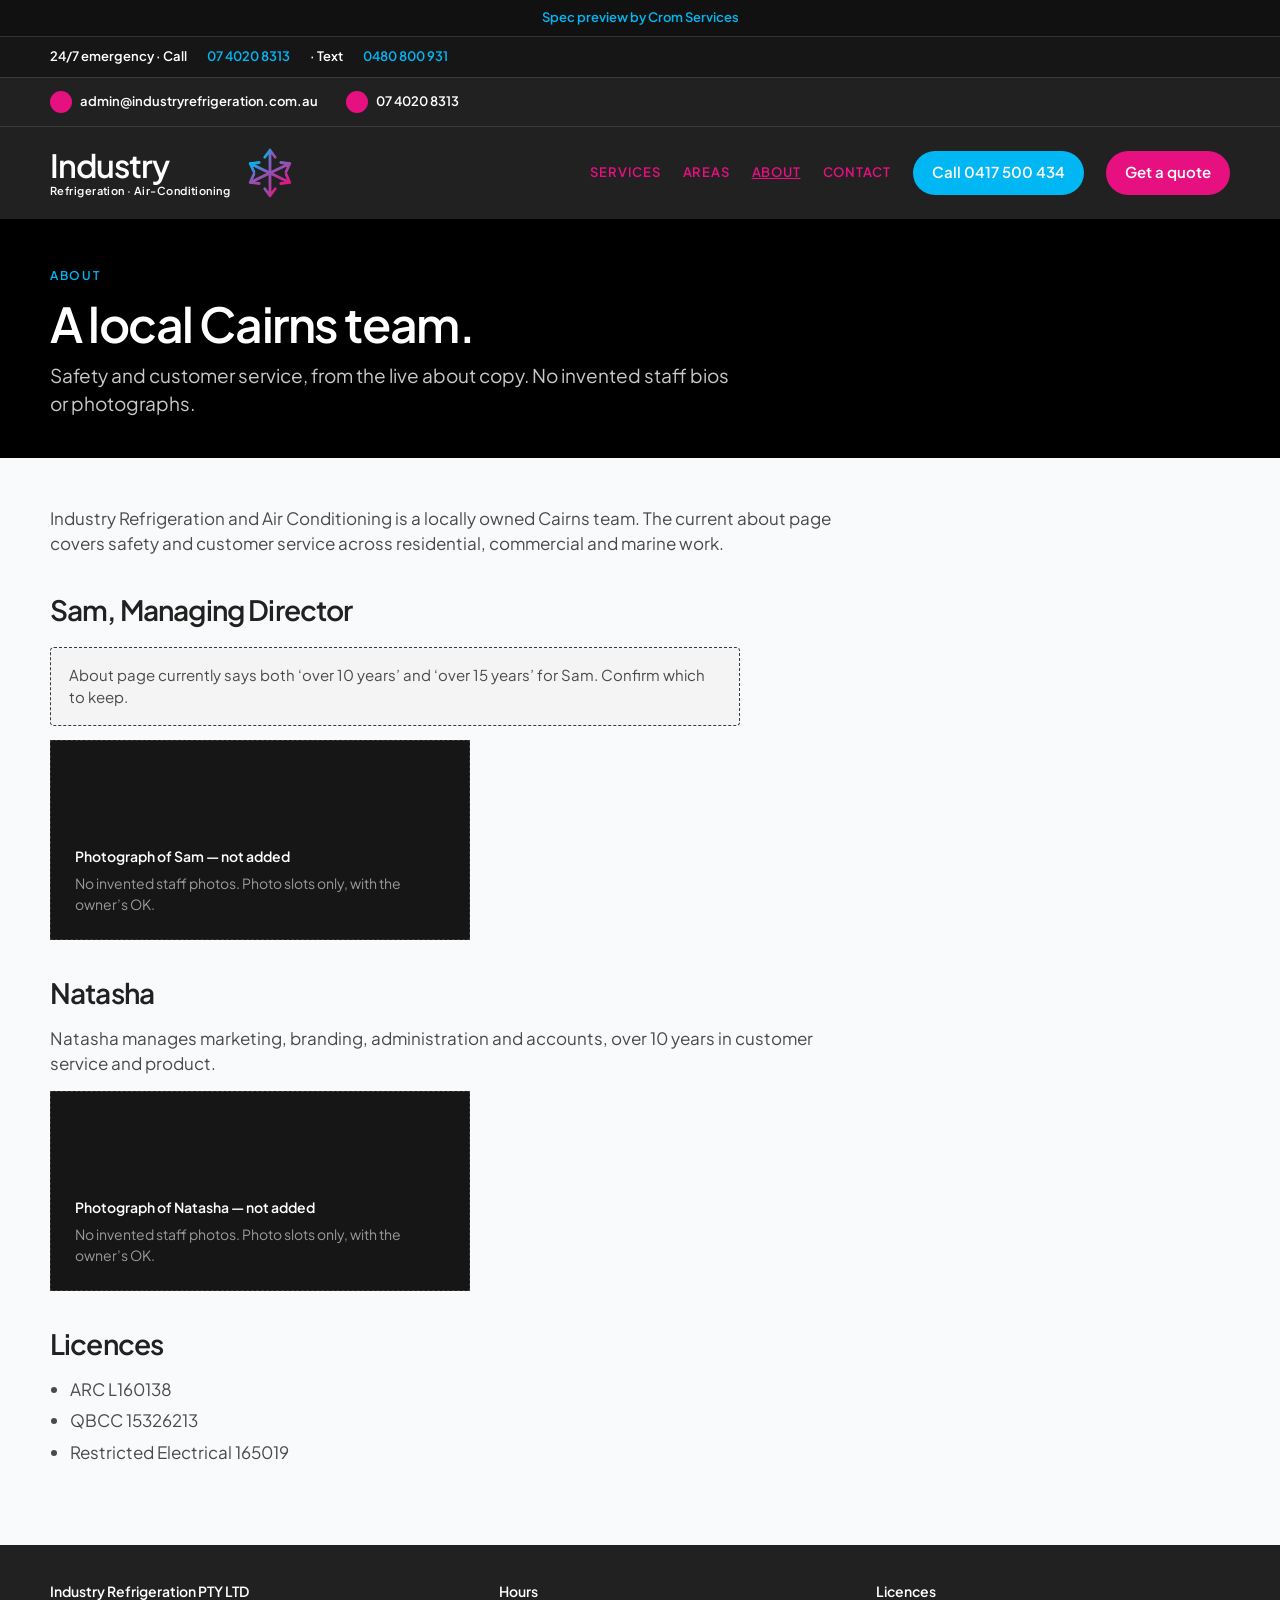
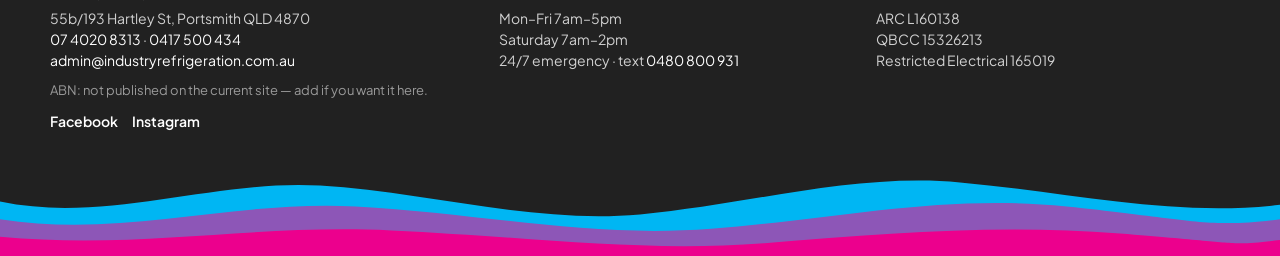
==== about.html @ 1b585e97 "Add static five-page spec preview for Industry Refrigeration Ship Home, Services, Areas, About and C" ====
<!DOCTYPE html>
<html lang="en-AU">
<head>
  <meta charset="UTF-8">
  <meta name="viewport" content="width=device-width, initial-scale=1">
  <meta name="robots" content="noindex, nofollow">
  <title>About the Cairns team | Industry Refrigeration</title>
  <meta name="description" content="Local Cairns team at Industry Refrigeration and Air Conditioning. Sam, Managing Director, and Natasha on marketing, branding, administration and accounts.">
  <link rel="stylesheet" href="css/site.css">
</head>
<body>
  <a class="skip" href="#main">Skip to content</a>
  <div class="spec-bar"><a href="https://cromservices.com.au">Spec preview by Crom Services</a></div>
  <div class="emergency">
    <div class="wrap">24/7 emergency · Call <a href="tel:+61740208313">07 4020 8313</a> · Text <a href="sms:+61480800931">0480 800 931</a></div>
  </div>
  <div class="topbar">
    <div class="wrap">
      <span class="chip"><span class="dot" aria-hidden="true"></span><a href="mailto:admin@industryrefrigeration.com.au">admin@industryrefrigeration.com.au</a></span>
      <span class="chip"><span class="dot" aria-hidden="true"></span><a href="tel:+61740208313">07 4020 8313</a></span>
    </div>
  </div>
  <header class="site">
    <div class="wrap">
      <a class="brand" href="index.html">
        <div class="word">Industry<span>Refrigeration · Air-Conditioning</span></div>
        <svg class="flake" width="56" height="56" viewBox="0 0 64 64" aria-hidden="true">
          <defs>
            <linearGradient id="flake-g" x1="0" y1="0" x2="1" y2="1">
              <stop offset="0" stop-color="#00B6F3"/>
              <stop offset="0.45" stop-color="#8D56B7"/>
              <stop offset="1" stop-color="#E61080"/>
            </linearGradient>
          </defs>
          <g fill="none" stroke="url(#flake-g)" stroke-width="3.2" stroke-linecap="round">
            <path d="M32 6v52M32 6l-6 8M32 6l6 8M32 58l-6-8M32 58l6-8"/>
            <path d="M9.4 21.2l45.2 21.6M9.4 21.2l10.2-1.2M9.4 21.2l4.2 9.4M54.6 42.8l-10.2 1.2M54.6 42.8l-4.2-9.4"/>
            <path d="M54.6 21.2L9.4 42.8M54.6 21.2l-10.2-1.2M54.6 21.2l-4.2 9.4M9.4 42.8l10.2 1.2M9.4 42.8l4.2-9.4"/>
          </g>
        </svg>
      </a>
      <nav class="primary" aria-label="Primary">
        <a href="services.html">Services</a>
        <a href="areas.html">Areas</a>
        <a href="about.html" aria-current="page">About</a>
        <a href="contact.html">Contact</a>
        <a class="btn btn-cyan" href="tel:+61417500434">Call 0417 500 434</a>
        <a class="btn btn-pink" href="contact.html#quote">Get a quote</a>
      </nav>
    </div>
  </header>
  <nav class="nav-compact" aria-label="Pages">
    <div class="wrap">
      <a href="services.html">Services</a>
      <a href="areas.html">Areas</a>
      <a href="about.html" aria-current="page">About</a>
      <a href="contact.html">Contact</a>
    </div>
  </nav>

  <main id="main">
    <section class="page-hero">
      <div class="wrap">
        <p class="kicker">About</p>
        <h1>A local Cairns team.</h1>
        <p class="lead">Safety and customer service, from the live about copy. No invented staff bios or photographs.</p>
      </div>
    </section>
    <section class="content">
      <div class="wrap">
        <p>Industry Refrigeration and Air Conditioning is a locally owned Cairns team. The current about page covers safety and customer service across residential, commercial and marine work.</p>
        <h2>Sam, Managing Director</h2>
        <p class="note">About page currently says both ‘over 10 years’ and ‘over 15 years’ for Sam. Confirm which to keep.</p>
        <div class="photo-slot" style="min-height:200px;max-width:420px;margin-bottom:24px">
          <strong>Photograph of Sam — not added</strong>
          No invented staff photos. Photo slots only, with the owner’s OK.
        </div>
        <h2>Natasha</h2>
        <p>Natasha manages marketing, branding, administration and accounts, over 10 years in customer service and product.</p>
        <div class="photo-slot" style="min-height:200px;max-width:420px;margin-bottom:24px">
          <strong>Photograph of Natasha — not added</strong>
          No invented staff photos. Photo slots only, with the owner’s OK.
        </div>
        <h2>Licences</h2>
        <ul>
          <li>ARC L160138</li>
          <li>QBCC 15326213</li>
          <li>Restricted Electrical 165019</li>
        </ul>
      </div>
    </section>
  </main>

  <footer class="site">
    <div class="wrap">
      <div>
        <strong>Industry Refrigeration PTY LTD</strong>
        55b/193 Hartley St, Portsmith QLD 4870<br>
        <a href="tel:+61740208313">07 4020 8313</a> · <a href="tel:+61417500434">0417 500 434</a><br>
        <a href="mailto:admin@industryrefrigeration.com.au">admin@industryrefrigeration.com.au</a>
        <p class="abn">ABN: not published on the current site — add if you want it here.</p>
        <p class="social">
          <a href="https://www.facebook.com/industryrefrigeration">Facebook</a>
          <a href="https://www.instagram.com/industryrefrigeration/">Instagram</a>
        </p>
      </div>
      <div>
        <strong>Hours</strong>
        Mon–Fri 7am–5pm<br>
        Saturday 7am–2pm<br>
        24/7 emergency · text <a href="sms:+61480800931">0480 800 931</a>
      </div>
      <div>
        <strong>Licences</strong>
        ARC L160138<br>
        QBCC 15326213<br>
        Restricted Electrical 165019
      </div>
    </div>
    <svg class="wave" width="1440" height="96" viewBox="0 0 1440 120" preserveAspectRatio="none" aria-hidden="true">
      <path fill="#00B6F3" d="M0 52c120 28 240-28 360-20s240 48 360 36 240-52 360-40 240 44 360 28v64H0Z"/>
      <path fill="#8D56B7" d="M0 74c140 24 260-24 400-16s260 40 400 28 260-44 400-28 160 28 240 16v46H0Z"/>
      <path fill="#EC008D" d="M0 96c160 16 280-16 440-8s280 28 420 16 260-24 400-12 120 16 180 8v20H0Z"/>
    </svg>
    <div class="wave-end"></div>
  </footer>
  <div class="sticky">
    <a class="btn btn-cyan" href="tel:+61740208313">Call 07 4020 8313</a>
    <a class="btn btn-pink" href="contact.html#quote">Get a quote</a>
  </div>
</body>
</html>
---- css/site.css ----
@font-face {
  font-family: "Plus Jakarta Sans";
  src: url("../fonts/plusjakartasans-400.woff2") format("woff2");
  font-weight: 400;
  font-style: normal;
  font-display: swap;
}
@font-face {
  font-family: "Plus Jakarta Sans";
  src: url("../fonts/plusjakartasans-600.woff2") format("woff2");
  font-weight: 600;
  font-style: normal;
  font-display: swap;
}

:root {
  --pink: #E61080;
  --pink-alt: #E9008B;
  --cyan: #00B6F3;
  --cyan-alt: #23BCEE;
  --wave-purple: #8D56B7;
  --wave-magenta: #C12DA1;
  --wave-end: #EC008D;
  --header: #212121;
  --hero: #000000;
  --paper: #FFFFFF;
  --mist: #F9FAFB;
  --ink: #212121;
  --muted: #4A4A4A;
  --line: #EAEAEA;
}

* { box-sizing: border-box; margin: 0; padding: 0; }

html, body { background: var(--mist); color: var(--ink); }

body {
  font-family: "Plus Jakarta Sans", "Segoe UI", sans-serif;
  font-size: 17px;
  font-weight: 400;
  line-height: 1.5;
  -webkit-font-smoothing: antialiased;
}

h1, h2, h3, .word { font-weight: 600; letter-spacing: -0.03em; }

a { color: inherit; text-decoration: none; }
a:hover { text-decoration: underline; }
.btn:hover { text-decoration: none; }

.skip {
  position: absolute;
  left: -999px;
  top: 8px;
  background: var(--cyan);
  color: #fff;
  padding: 8px 12px;
  z-index: 20;
}
.skip:focus { left: 8px; }

.wrap { width: min(1180px, calc(100% - 48px)); margin: 0 auto; }

.btn {
  display: inline-flex;
  align-items: center;
  justify-content: center;
  min-height: 44px;
  padding: 0 18px;
  font-weight: 600;
  font-size: 15px;
  border-radius: 24px;
  border: 1.5px solid transparent;
  cursor: pointer;
  font-family: inherit;
}
.btn-cyan { background: var(--cyan); color: #fff; }
.btn-pink { background: var(--pink); color: #fff; }
.btn-line { background: transparent; border-color: #fff; color: #fff; }
.btn-line-dark { background: transparent; border-color: var(--ink); color: var(--ink); }

.spec-bar {
  background: #111;
  color: #fff;
  font-size: 13px;
  font-weight: 600;
  text-align: center;
  padding: 8px 16px;
  border-bottom: 1px solid #333;
}
.spec-bar a { color: var(--cyan); }

.emergency {
  background: #161616;
  color: #fff;
  font-size: 13px;
  font-weight: 600;
  border-bottom: 1px solid #3A3A3A;
}
.emergency .wrap {
  display: flex;
  flex-wrap: wrap;
  gap: 8px 20px;
  align-items: center;
  min-height: 40px;
}
.emergency a { color: var(--cyan); }

.topbar {
  background: var(--header);
  color: #fff;
  font-size: 13px;
  font-weight: 600;
  border-bottom: 1px solid #3A3A3A;
}
.topbar .wrap {
  display: flex;
  align-items: center;
  gap: 28px;
  min-height: 48px;
}
.chip { display: inline-flex; align-items: center; gap: 8px; }
.dot {
  width: 22px;
  height: 22px;
  border-radius: 50%;
  background: var(--pink);
  display: inline-block;
  flex: 0 0 22px;
}

header.site { background: var(--header); color: #fff; }
header.site .wrap {
  display: flex;
  align-items: center;
  justify-content: space-between;
  min-height: 92px;
  gap: 16px;
}
.brand { display: flex; align-items: center; gap: 12px; }
.word { font-size: 32px; line-height: 1; color: #fff; }
.word span {
  display: block;
  font-size: 11px;
  font-weight: 600;
  letter-spacing: 0.04em;
  color: #fff;
  margin-top: 4px;
}
.flake { width: 56px; height: 56px; flex: 0 0 56px; }

nav.primary {
  display: flex;
  align-items: center;
  gap: 22px;
  font-size: 13px;
  font-weight: 600;
  letter-spacing: 0.06em;
  text-transform: uppercase;
  color: var(--pink);
}
nav.primary .btn { text-transform: none; letter-spacing: 0; }
nav.primary a[aria-current="page"] { text-decoration: underline; }

.nav-compact {
  display: none;
  background: var(--header);
  border-top: 1px solid #3A3A3A;
}
.nav-compact .wrap {
  display: flex;
  flex-wrap: wrap;
  gap: 10px 16px;
  padding: 8px 0 12px;
  font-size: 13px;
  font-weight: 600;
  letter-spacing: 0.06em;
  text-transform: uppercase;
  color: var(--pink);
}

.hero { background: var(--hero); color: #fff; padding: 72px 0 64px; }
.hero-grid { display: grid; grid-template-columns: 1.15fr 0.85fr; gap: 40px; }
.kicker {
  font-size: 12px;
  font-weight: 600;
  letter-spacing: 0.14em;
  text-transform: uppercase;
  color: var(--cyan);
  margin-bottom: 14px;
}
h1 { font-size: 48px; line-height: 1.05; margin-bottom: 18px; }
.lead { font-size: 19px; color: #C8C8C8; margin-bottom: 28px; max-width: 36em; }
.hero-actions { display: flex; flex-wrap: wrap; gap: 10px; }

.photo-slot {
  min-height: 340px;
  background: #161616;
  border: 1.5px dashed #3A3A3A;
  padding: 24px;
  display: flex;
  flex-direction: column;
  justify-content: flex-end;
  color: #9A9A9A;
  font-size: 14px;
}
.photo-slot strong { display: block; color: #fff; margin-bottom: 6px; font-weight: 600; }

.page-hero { background: var(--hero); color: #fff; padding: 48px 0 40px; }
.page-hero h1 { margin-bottom: 12px; }
.page-hero .lead { margin-bottom: 0; }

.pillars { padding: 64px 0 24px; background: var(--mist); }
.pillars h2 { font-size: 32px; margin-bottom: 20px; }
.p-grid { display: grid; grid-template-columns: repeat(4, 1fr); gap: 14px; }
.p-grid article {
  background: #fff;
  border-top: 3px solid var(--cyan);
  padding: 22px 18px;
  min-height: 168px;
  border-radius: 4px;
  box-shadow: 0 1px 2px rgba(0, 0, 0, 0.04);
}
.p-grid span {
  display: block;
  font-size: 12px;
  font-weight: 600;
  color: var(--pink);
  letter-spacing: 0.1em;
  margin-bottom: 8px;
}
.p-grid h3 { font-size: 22px; margin-bottom: 8px; }
.p-grid p { font-size: 15px; color: var(--muted); }
.subline { padding: 8px 0 56px; color: var(--muted); background: var(--mist); }
.subline a { color: var(--pink); font-weight: 600; }

.why { background: #fff; padding: 56px 0; border-top: 1px solid var(--line); }
.why h2 { font-size: 32px; margin-bottom: 20px; }
.why-grid { display: grid; grid-template-columns: repeat(4, 1fr); gap: 16px; }
.why-grid article { border: 1px solid var(--line); padding: 18px; border-radius: 4px; }
.why-grid h3 { font-size: 18px; margin-bottom: 6px; }

.areas { padding: 56px 0; }
.areas h2 { font-size: 32px; margin-bottom: 10px; }
.areas p { color: var(--muted); max-width: 50em; }

.quote { padding: 64px 0; background: var(--header); color: #fff; }
.quote-grid { display: grid; grid-template-columns: 0.85fr 1.15fr; gap: 40px; }
.quote h2 { font-size: 36px; margin-bottom: 12px; }
.quote .help { color: #C8C8C8; margin-bottom: 18px; }
.quote .meta { color: #C8C8C8; margin-top: 14px; }

form.quote-form {
  background: #fff;
  color: var(--ink);
  padding: 24px;
  display: grid;
  grid-template-columns: 1fr 1fr;
  gap: 12px 14px;
  border-radius: 6px;
}
form.quote-form label {
  display: flex;
  flex-direction: column;
  gap: 6px;
  font-size: 13px;
  font-weight: 600;
}
form.quote-form label.full { grid-column: 1 / -1; }
form.quote-form input,
form.quote-form select,
form.quote-form textarea {
  font: inherit;
  font-weight: 400;
  border: 1px solid var(--line);
  background: #fff;
  min-height: 44px;
  padding: 8px 12px;
  color: var(--ink);
  border-radius: 4px;
}
form.quote-form textarea { min-height: 88px; resize: none; }
form.quote-form .submit { grid-column: 1 / -1; justify-self: start; }
.form-note { grid-column: 1 / -1; font-size: 13px; font-weight: 400; color: var(--muted); }
.thanks {
  background: #fff;
  color: var(--ink);
  padding: 32px 24px;
  border-radius: 6px;
}
.thanks[hidden],
form.quote-form[hidden] { display: none; }

.reviews { padding: 64px 0; background: var(--paper); }
.reviews h2 { font-size: 32px; margin-bottom: 20px; }
.rev-grid { display: grid; grid-template-columns: 1fr 1fr; gap: 14px; }
.rev {
  background: #fff;
  border: 1px solid var(--line);
  padding: 20px;
  border-radius: 4px;
}
.rev p { font-size: 15px; margin-bottom: 12px; }
.rev cite { font-style: normal; font-weight: 600; color: var(--pink); font-size: 13px; }
.reviews-gap {
  margin-top: 8px;
  border: 1.5px dashed #3A3A3A;
  background: #F4F4F4;
  padding: 28px;
  color: var(--muted);
  font-size: 16px;
  border-radius: 4px;
}

.content { padding: 48px 0 64px; background: var(--mist); }
.content h2 { font-size: 28px; margin: 32px 0 12px; }
.content h2:first-child { margin-top: 0; }
.content p { max-width: 46em; margin-bottom: 14px; color: var(--muted); }
.content ul { max-width: 46em; margin: 0 0 16px 1.2em; color: var(--muted); }
.content li { margin-bottom: 6px; }
.content a { color: var(--pink); font-weight: 600; }

.service-block {
  background: #fff;
  border-top: 3px solid var(--cyan);
  padding: 22px 20px;
  margin-bottom: 14px;
  border-radius: 4px;
}
.service-block h2 { margin-top: 0; font-size: 24px; }
.service-block p { margin-bottom: 0; }

.note {
  border: 1.5px dashed #3A3A3A;
  background: #F4F4F4;
  padding: 16px 18px;
  color: var(--muted);
  font-size: 15px;
  border-radius: 4px;
  margin: 16px 0 24px;
  max-width: 46em;
}

.nap-grid {
  display: grid;
  grid-template-columns: 1fr 1fr;
  gap: 16px;
  margin: 20px 0 28px;
}
.nap-card {
  background: #fff;
  border: 1px solid var(--line);
  padding: 18px;
  border-radius: 4px;
}
.nap-card h2 { margin-top: 0; font-size: 18px; }
.nap-card p { margin-bottom: 0; }
.nap-card a { color: var(--pink); }

.map {
  width: 100%;
  height: 320px;
  border: 0;
  border-radius: 4px;
  margin-top: 8px;
}

.town-list {
  display: flex;
  flex-wrap: wrap;
  gap: 8px;
  margin: 16px 0 24px;
  padding: 0;
  list-style: none;
}
.town-list li {
  background: #fff;
  border: 1px solid var(--line);
  padding: 8px 12px;
  border-radius: 4px;
  margin: 0;
  color: var(--ink);
}

.cta-band {
  padding: 32px 0 56px;
  background: var(--mist);
}
.cta-band .inner {
  background: var(--header);
  color: #fff;
  padding: 28px 24px;
  border-radius: 6px;
  display: flex;
  flex-wrap: wrap;
  gap: 12px 20px;
  align-items: center;
  justify-content: space-between;
}
.cta-band p { color: #C8C8C8; margin: 0; }

footer.site {
  background: var(--header);
  color: #D0D0D0;
  padding: 36px 0 0;
  font-size: 14px;
}
footer.site .wrap {
  display: grid;
  grid-template-columns: 1.2fr 1fr 1fr;
  gap: 24px;
  padding-bottom: 28px;
}
footer.site strong { color: #fff; display: block; margin-bottom: 6px; }
footer.site a { color: #fff; }
.abn { margin-top: 10px; color: #9A9A9A; font-size: 13px; }
.social { margin-top: 10px; display: flex; gap: 14px; }
.social a { color: var(--cyan); font-weight: 600; }

.wave { display: block; width: 100%; height: 96px; }
.wave-end { display: none; height: 72px; background: #EC008D; }

.sticky {
  display: none;
  position: sticky;
  bottom: 0;
  background: var(--header);
  padding: 10px 16px;
  gap: 10px;
  z-index: 5;
}
.sticky a { flex: 1; }

@media (max-width: 900px) {
  .wrap { width: min(1180px, calc(100% - 32px)); }
  h1 { font-size: 30px; }
  .word { font-size: 22px; }
  .flake { width: 44px; height: 44px; flex-basis: 44px; }
  .hero { padding: 36px 0 28px; }
  .hero-grid,
  .p-grid,
  .why-grid,
  .quote-grid,
  .rev-grid,
  footer.site .wrap,
  .nap-grid { grid-template-columns: 1fr; }
  nav.primary { display: none; }
  .nav-compact { display: block; }
  header.site .wrap { min-height: 72px; }
  form.quote-form { grid-template-columns: 1fr; }
  form.quote-form label.full,
  form.quote-form .submit,
  .form-note { grid-column: auto; }
  form.quote-form .submit { width: 100%; }
  .photo-slot { min-height: 200px; }
  .sticky { display: flex; }
  footer.site { padding-bottom: 0; }
  .wave-end { display: block; }
  .topbar .wrap { flex-wrap: wrap; padding: 8px 0; gap: 8px 16px; }
  .emergency .wrap { padding: 8px 0; }
  .page-hero { padding: 32px 0 28px; }
}
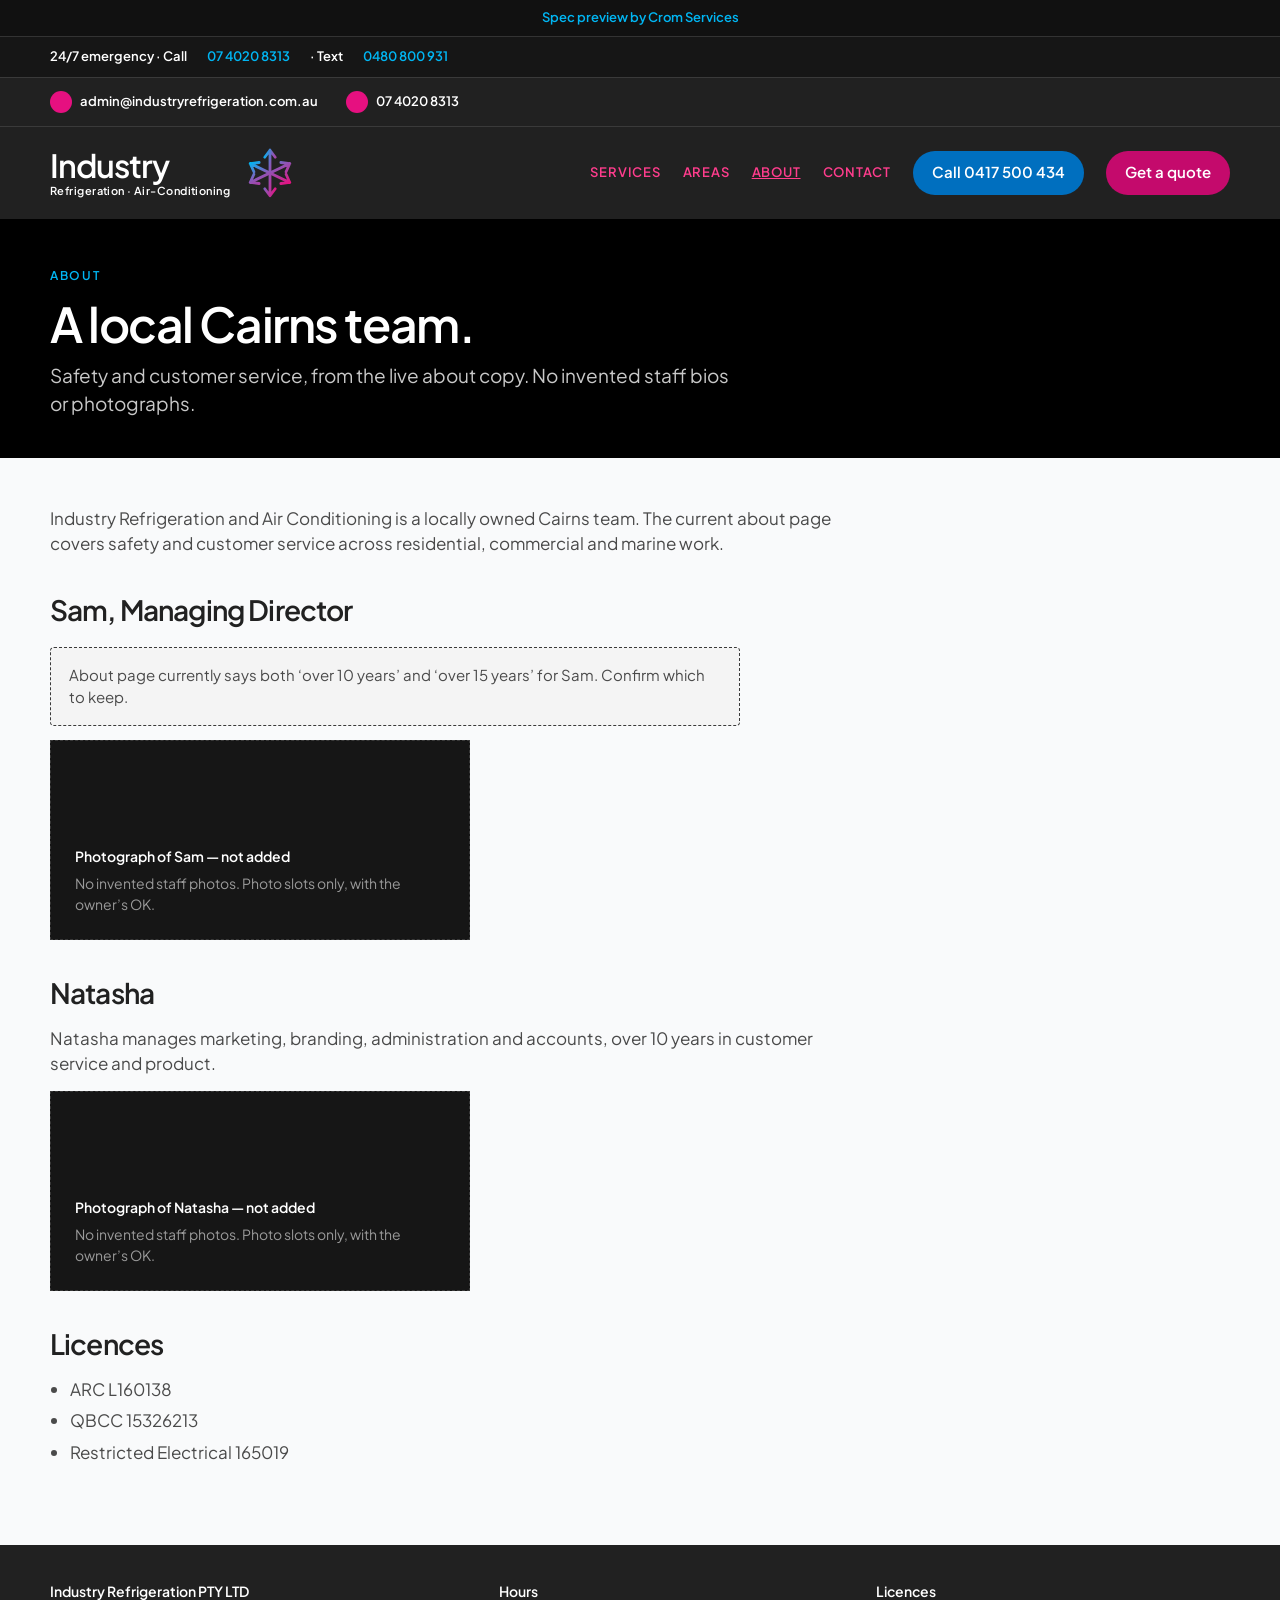
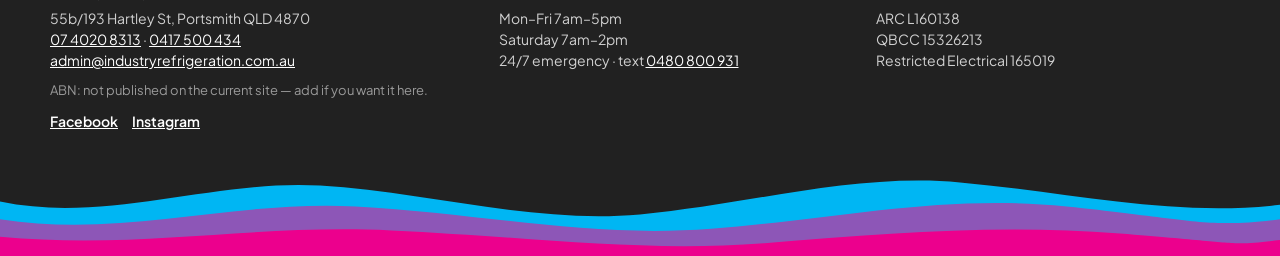
==== commit ba266a8c: "Audit: drop ranking meta and JSON-LD, sticky preview bar, contrast Neutral noindex descriptions, no " ====
--- a/about.html
+++ b/about.html
@@ -4,8 +4,8 @@
   <meta charset="UTF-8">
   <meta name="viewport" content="width=device-width, initial-scale=1">
   <meta name="robots" content="noindex, nofollow">
-  <title>About the Cairns team | Industry Refrigeration</title>
-  <meta name="description" content="Local Cairns team at Industry Refrigeration and Air Conditioning. Sam, Managing Director, and Natasha on marketing, branding, administration and accounts.">
+  <title>About | Spec preview</title>
+  <meta name="description" content="Spec preview by Crom Services. Not the live site. Not indexed.">
   <link rel="stylesheet" href="css/site.css">
 </head>
 <body>
--- a/css/site.css
+++ b/css/site.css
@@ -16,8 +16,12 @@
 :root {
   --pink: #E61080;
   --pink-alt: #E9008B;
+  --pink-on-dark: #FF3D8D;
+  --pink-on-light: #C40A6C;
+  --pink-btn: #C40A6C;
   --cyan: #00B6F3;
   --cyan-alt: #23BCEE;
+  --cyan-btn: #006FBF;
   --wave-purple: #8D56B7;
   --wave-magenta: #C12DA1;
   --wave-end: #EC008D;
@@ -52,10 +56,10 @@
   position: absolute;
   left: -999px;
   top: 8px;
-  background: var(--cyan);
+  background: var(--cyan-btn);
   color: #fff;
   padding: 8px 12px;
-  z-index: 20;
+  z-index: 50;
 }
 .skip:focus { left: 8px; }
 
@@ -74,12 +78,15 @@
   cursor: pointer;
   font-family: inherit;
 }
-.btn-cyan { background: var(--cyan); color: #fff; }
-.btn-pink { background: var(--pink); color: #fff; }
+.btn-cyan { background: var(--cyan-btn); color: #fff; }
+.btn-pink { background: var(--pink-btn); color: #fff; }
 .btn-line { background: transparent; border-color: #fff; color: #fff; }
 .btn-line-dark { background: transparent; border-color: var(--ink); color: var(--ink); }
 
 .spec-bar {
+  position: sticky;
+  top: 0;
+  z-index: 40;
   background: #111;
   color: #fff;
   font-size: 13px;
@@ -157,7 +164,7 @@
   font-weight: 600;
   letter-spacing: 0.06em;
   text-transform: uppercase;
-  color: var(--pink);
+  color: var(--pink-on-dark);
 }
 nav.primary .btn { text-transform: none; letter-spacing: 0; }
 nav.primary a[aria-current="page"] { text-decoration: underline; }
@@ -176,7 +183,7 @@
   font-weight: 600;
   letter-spacing: 0.06em;
   text-transform: uppercase;
-  color: var(--pink);
+  color: var(--pink-on-dark);
 }
 
 .hero { background: var(--hero); color: #fff; padding: 72px 0 64px; }
@@ -225,14 +232,14 @@
   display: block;
   font-size: 12px;
   font-weight: 600;
-  color: var(--pink);
+  color: var(--pink-on-light);
   letter-spacing: 0.1em;
   margin-bottom: 8px;
 }
 .p-grid h3 { font-size: 22px; margin-bottom: 8px; }
 .p-grid p { font-size: 15px; color: var(--muted); }
 .subline { padding: 8px 0 56px; color: var(--muted); background: var(--mist); }
-.subline a { color: var(--pink); font-weight: 600; }
+.subline a { color: var(--pink-on-light); font-weight: 600; }
 
 .why { background: #fff; padding: 56px 0; border-top: 1px solid var(--line); }
 .why h2 { font-size: 32px; margin-bottom: 20px; }
@@ -301,7 +308,7 @@
   border-radius: 4px;
 }
 .rev p { font-size: 15px; margin-bottom: 12px; }
-.rev cite { font-style: normal; font-weight: 600; color: var(--pink); font-size: 13px; }
+.rev cite { font-style: normal; font-weight: 600; color: var(--pink-on-light); font-size: 13px; }
 .reviews-gap {
   margin-top: 8px;
   border: 1.5px dashed #3A3A3A;
@@ -318,7 +325,7 @@
 .content p { max-width: 46em; margin-bottom: 14px; color: var(--muted); }
 .content ul { max-width: 46em; margin: 0 0 16px 1.2em; color: var(--muted); }
 .content li { margin-bottom: 6px; }
-.content a { color: var(--pink); font-weight: 600; }
+.content a { color: var(--pink-on-light); font-weight: 600; }
 
 .service-block {
   background: #fff;
@@ -355,7 +362,7 @@
 }
 .nap-card h2 { margin-top: 0; font-size: 18px; }
 .nap-card p { margin-bottom: 0; }
-.nap-card a { color: var(--pink); }
+.nap-card a { color: var(--pink-on-light); }
 
 .map {
   width: 100%;
@@ -412,7 +419,7 @@
   padding-bottom: 28px;
 }
 footer.site strong { color: #fff; display: block; margin-bottom: 6px; }
-footer.site a { color: #fff; }
+footer.site a { color: #fff; text-decoration: underline; }
 .abn { margin-top: 10px; color: #9A9A9A; font-size: 13px; }
 .social { margin-top: 10px; display: flex; gap: 14px; }
 .social a { color: var(--cyan); font-weight: 600; }
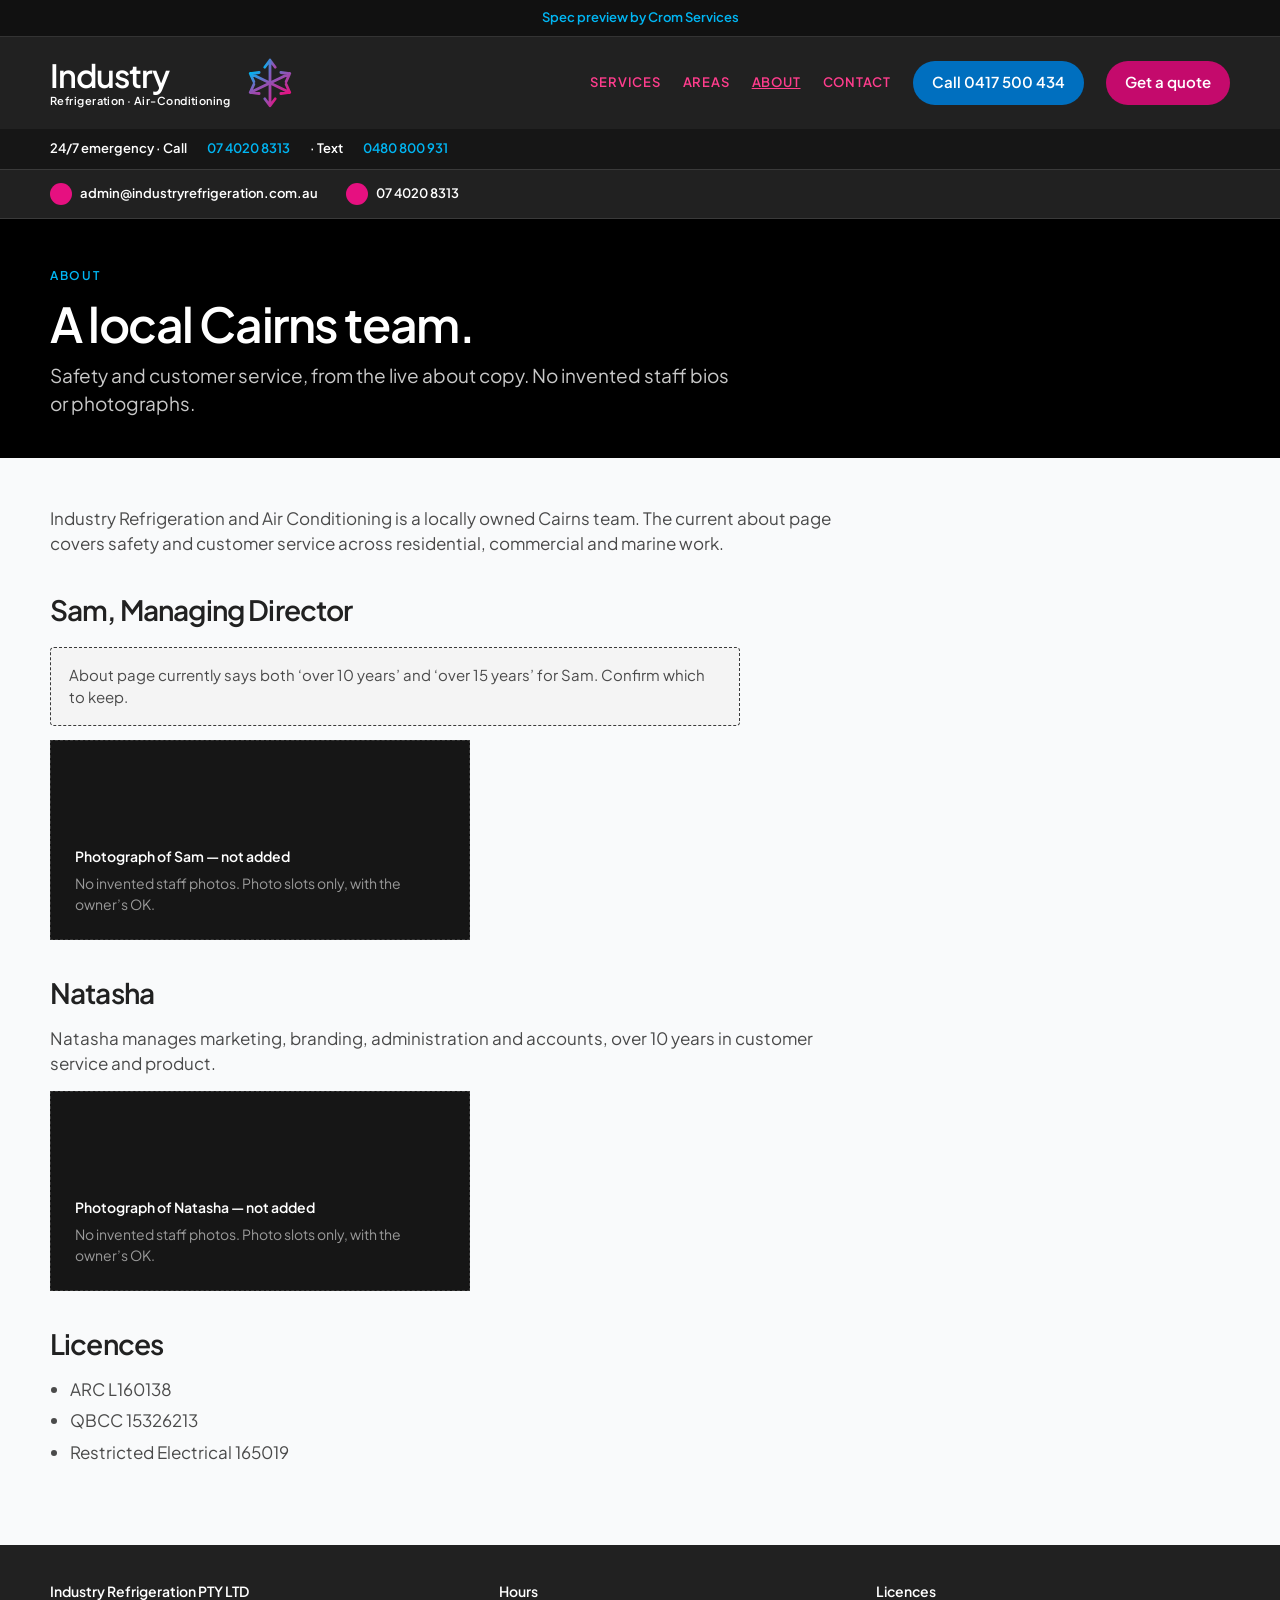
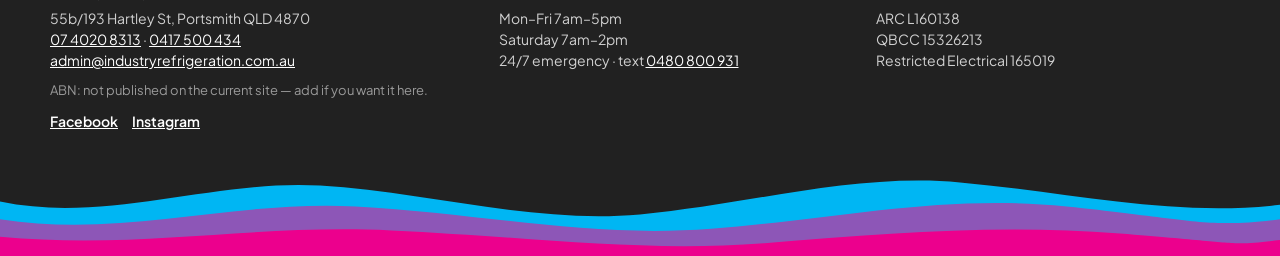
==== commit 768c76fc: "Sticky stacked header and in-page quote confirmation Keep the spec-preview bar and site header/menu " ====
--- a/about.html
+++ b/about.html
@@ -10,7 +10,50 @@
 </head>
 <body>
   <a class="skip" href="#main">Skip to content</a>
-  <div class="spec-bar"><a href="https://cromservices.com.au">Spec preview by Crom Services</a></div>
+  <div class="chrome">
+    <div class="spec-bar"><a href="https://cromservices.com.au">Spec preview by Crom Services</a></div>
+    <header class="site">
+      <div class="wrap">
+        <a class="brand" href="index.html">
+          <div class="word">Industry<span>Refrigeration · Air-Conditioning</span></div>
+          <svg class="flake" width="56" height="56" viewBox="0 0 64 64" aria-hidden="true">
+            <defs>
+              <linearGradient id="flake-g" x1="0" y1="0" x2="1" y2="1">
+                <stop offset="0" stop-color="#00B6F3"/>
+                <stop offset="0.45" stop-color="#8D56B7"/>
+                <stop offset="1" stop-color="#E61080"/>
+              </linearGradient>
+            </defs>
+            <g fill="none" stroke="url(#flake-g)" stroke-width="3.2" stroke-linecap="round">
+              <path d="M32 6v52M32 6l-6 8M32 6l6 8M32 58l-6-8M32 58l6-8"/>
+              <path d="M9.4 21.2l45.2 21.6M9.4 21.2l10.2-1.2M9.4 21.2l4.2 9.4M54.6 42.8l-10.2 1.2M54.6 42.8l-4.2-9.4"/>
+              <path d="M54.6 21.2L9.4 42.8M54.6 21.2l-10.2-1.2M54.6 21.2l-4.2 9.4M9.4 42.8l10.2 1.2M9.4 42.8l4.2-9.4"/>
+            </g>
+          </svg>
+        </a>
+        <details class="menu">
+          <summary class="menu-toggle">Menu</summary>
+      <nav class="mobile-nav" aria-label="Site">
+        <a href="services.html">Services</a>
+        <a href="areas.html">Areas</a>
+        <a href="about.html" aria-current="page">About</a>
+        <a href="contact.html">Contact</a>
+        <a class="btn btn-cyan" href="tel:+61417500434">Call 0417 500 434</a>
+        <a class="btn btn-pink" href="contact.html#quote">Get a quote</a>
+      </nav>
+        </details>
+      <nav class="primary" aria-label="Primary">
+        <a href="services.html">Services</a>
+        <a href="areas.html">Areas</a>
+        <a href="about.html" aria-current="page">About</a>
+        <a href="contact.html">Contact</a>
+        <a class="btn btn-cyan" href="tel:+61417500434">Call 0417 500 434</a>
+        <a class="btn btn-pink" href="contact.html#quote">Get a quote</a>
+      </nav>
+      </div>
+    </header>
+  </div>
+
   <div class="emergency">
     <div class="wrap">24/7 emergency · Call <a href="tel:+61740208313">07 4020 8313</a> · Text <a href="sms:+61480800931">0480 800 931</a></div>
   </div>
@@ -20,43 +63,6 @@
       <span class="chip"><span class="dot" aria-hidden="true"></span><a href="tel:+61740208313">07 4020 8313</a></span>
     </div>
   </div>
-  <header class="site">
-    <div class="wrap">
-      <a class="brand" href="index.html">
-        <div class="word">Industry<span>Refrigeration · Air-Conditioning</span></div>
-        <svg class="flake" width="56" height="56" viewBox="0 0 64 64" aria-hidden="true">
-          <defs>
-            <linearGradient id="flake-g" x1="0" y1="0" x2="1" y2="1">
-              <stop offset="0" stop-color="#00B6F3"/>
-              <stop offset="0.45" stop-color="#8D56B7"/>
-              <stop offset="1" stop-color="#E61080"/>
-            </linearGradient>
-          </defs>
-          <g fill="none" stroke="url(#flake-g)" stroke-width="3.2" stroke-linecap="round">
-            <path d="M32 6v52M32 6l-6 8M32 6l6 8M32 58l-6-8M32 58l6-8"/>
-            <path d="M9.4 21.2l45.2 21.6M9.4 21.2l10.2-1.2M9.4 21.2l4.2 9.4M54.6 42.8l-10.2 1.2M54.6 42.8l-4.2-9.4"/>
-            <path d="M54.6 21.2L9.4 42.8M54.6 21.2l-10.2-1.2M54.6 21.2l-4.2 9.4M9.4 42.8l10.2 1.2M9.4 42.8l4.2-9.4"/>
-          </g>
-        </svg>
-      </a>
-      <nav class="primary" aria-label="Primary">
-        <a href="services.html">Services</a>
-        <a href="areas.html">Areas</a>
-        <a href="about.html" aria-current="page">About</a>
-        <a href="contact.html">Contact</a>
-        <a class="btn btn-cyan" href="tel:+61417500434">Call 0417 500 434</a>
-        <a class="btn btn-pink" href="contact.html#quote">Get a quote</a>
-      </nav>
-    </div>
-  </header>
-  <nav class="nav-compact" aria-label="Pages">
-    <div class="wrap">
-      <a href="services.html">Services</a>
-      <a href="areas.html">Areas</a>
-      <a href="about.html" aria-current="page">About</a>
-      <a href="contact.html">Contact</a>
-    </div>
-  </nav>
 
   <main id="main">
     <section class="page-hero">
--- a/css/site.css
+++ b/css/site.css
@@ -37,6 +37,7 @@
 * { box-sizing: border-box; margin: 0; padding: 0; }
 
 html, body { background: var(--mist); color: var(--ink); }
+html { scroll-padding-top: 148px; }
 
 body {
   font-family: "Plus Jakarta Sans", "Segoe UI", sans-serif;
@@ -59,9 +60,9 @@
   background: var(--cyan-btn);
   color: #fff;
   padding: 8px 12px;
-  z-index: 50;
-}
-.skip:focus { left: 8px; }
+  z-index: 60;
+}
+.skip:focus { left: 8px; position: fixed; }
 
 .wrap { width: min(1180px, calc(100% - 48px)); margin: 0 auto; }
 
@@ -83,10 +84,13 @@
 .btn-line { background: transparent; border-color: #fff; color: #fff; }
 .btn-line-dark { background: transparent; border-color: var(--ink); color: var(--ink); }
 
-.spec-bar {
+.chrome {
   position: sticky;
   top: 0;
   z-index: 40;
+  background: var(--header);
+}
+.spec-bar {
   background: #111;
   color: #fff;
   font-size: 13px;
@@ -169,22 +173,46 @@
 nav.primary .btn { text-transform: none; letter-spacing: 0; }
 nav.primary a[aria-current="page"] { text-decoration: underline; }
 
-.nav-compact {
-  display: none;
-  background: var(--header);
-  border-top: 1px solid #3A3A3A;
-}
-.nav-compact .wrap {
-  display: flex;
-  flex-wrap: wrap;
-  gap: 10px 16px;
-  padding: 8px 0 12px;
+.menu { display: none; }
+.menu-toggle {
+  display: flex;
+  align-items: center;
+  justify-content: center;
+  min-height: 44px;
+  min-width: 44px;
+  padding: 0 16px;
+  font: inherit;
   font-size: 13px;
   font-weight: 600;
   letter-spacing: 0.06em;
   text-transform: uppercase;
   color: var(--pink-on-dark);
-}
+  background: transparent;
+  border: 1.5px solid var(--pink-on-dark);
+  border-radius: 24px;
+  cursor: pointer;
+  list-style: none;
+}
+.menu-toggle::-webkit-details-marker { display: none; }
+.menu-toggle::marker { content: ""; }
+.menu-toggle:focus-visible { outline: 2px solid var(--cyan); outline-offset: 2px; }
+.menu nav {
+  display: flex;
+  flex-direction: column;
+  gap: 4px;
+  padding: 8px 0 14px;
+  font-size: 13px;
+  font-weight: 600;
+  letter-spacing: 0.06em;
+  text-transform: uppercase;
+  color: var(--pink-on-dark);
+}
+.menu nav a {
+  display: flex;
+  align-items: center;
+  min-height: 44px;
+}
+.menu nav .btn { text-transform: none; letter-spacing: 0; width: 100%; }
 
 .hero { background: var(--hero); color: #fff; padding: 72px 0 64px; }
 .hero-grid { display: grid; grid-template-columns: 1.15fr 0.85fr; gap: 40px; }
@@ -295,6 +323,11 @@
   padding: 32px 24px;
   border-radius: 6px;
 }
+.thanks:focus { outline: 2px solid var(--cyan-btn); outline-offset: 2px; }
+.thanks h2 { font-size: 28px; margin-bottom: 12px; }
+.thanks-lead { font-weight: 600; margin-bottom: 10px; }
+.thanks ol { margin: 0 0 16px 1.2em; color: var(--muted); }
+.thanks li { margin-bottom: 8px; }
 .thanks[hidden],
 form.quote-form[hidden] { display: none; }
 
@@ -439,6 +472,7 @@
 .sticky a { flex: 1; }
 
 @media (max-width: 900px) {
+  html { scroll-padding-top: 128px; }
   .wrap { width: min(1180px, calc(100% - 32px)); }
   h1 { font-size: 30px; }
   .word { font-size: 22px; }
@@ -452,8 +486,9 @@
   footer.site .wrap,
   .nap-grid { grid-template-columns: 1fr; }
   nav.primary { display: none; }
-  .nav-compact { display: block; }
-  header.site .wrap { min-height: 72px; }
+  .menu { display: block; margin-left: auto; }
+  .menu[open] { width: 100%; }
+  header.site .wrap { min-height: 72px; flex-wrap: wrap; }
   form.quote-form { grid-template-columns: 1fr; }
   form.quote-form label.full,
   form.quote-form .submit,
